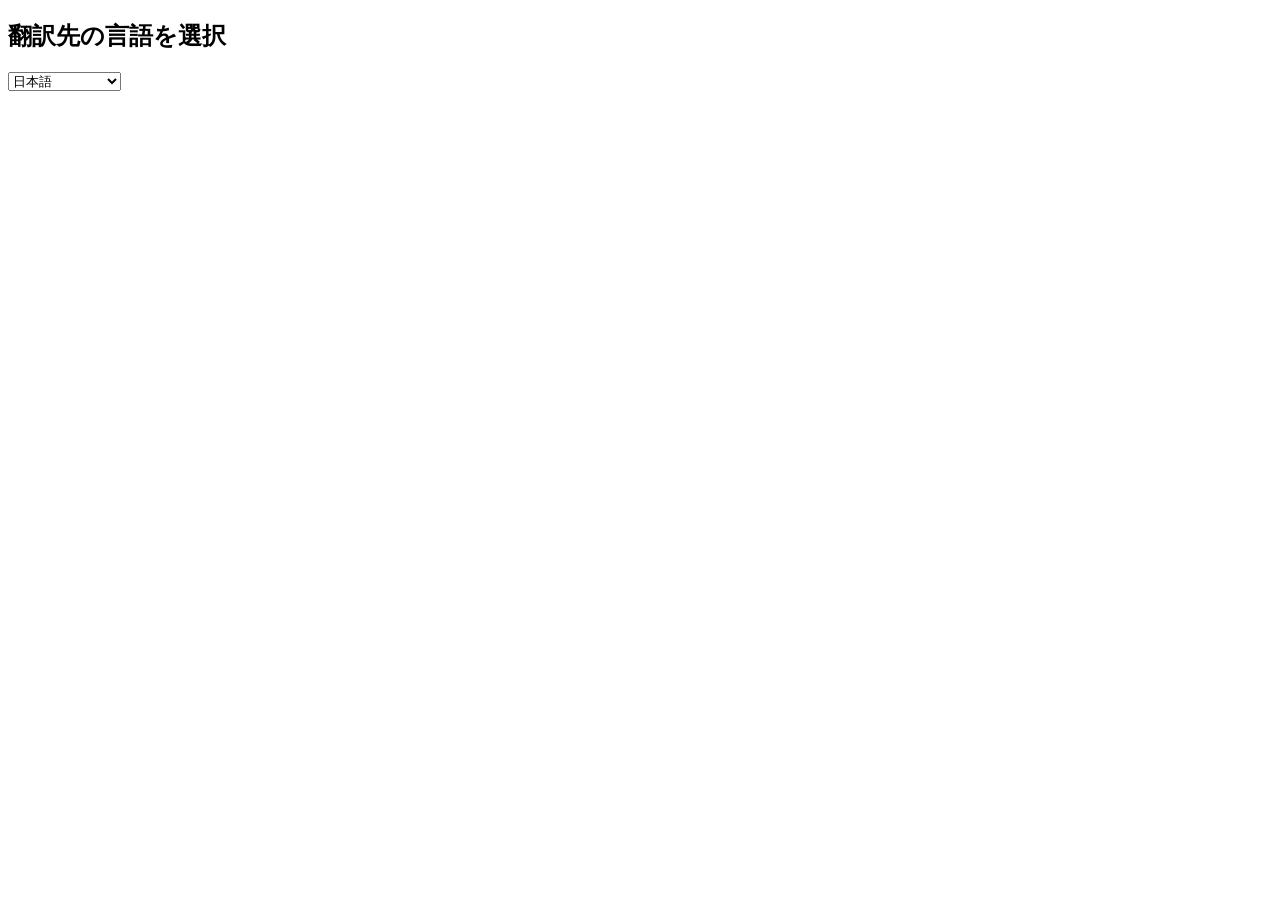
==== options.html @ bc3cb0a3 "Create options.html" ====
<!DOCTYPE html>
<html>
<head>
    <meta charset="UTF-8">
    <title>翻訳設定</title>
</head>
<body>
    <h2>翻訳先の言語を選択</h2>

    <select id="langSelect">
        <option value="ja">日本語</option>
        <option value="en">英語</option>
        <option value="ko">韓国語</option>
        <option value="zh-CN">中国語（簡体）</option>
        <option value="zh-TW">中国語（繁体）</option>
        <option value="fr">フランス語</option>
        <option value="de">ドイツ語</option>
        <option value="es">スペイン語</option>
        <option value="ru">ロシア語</option>
    </select>

    <script src="options.js"></script>
</body>
</html>
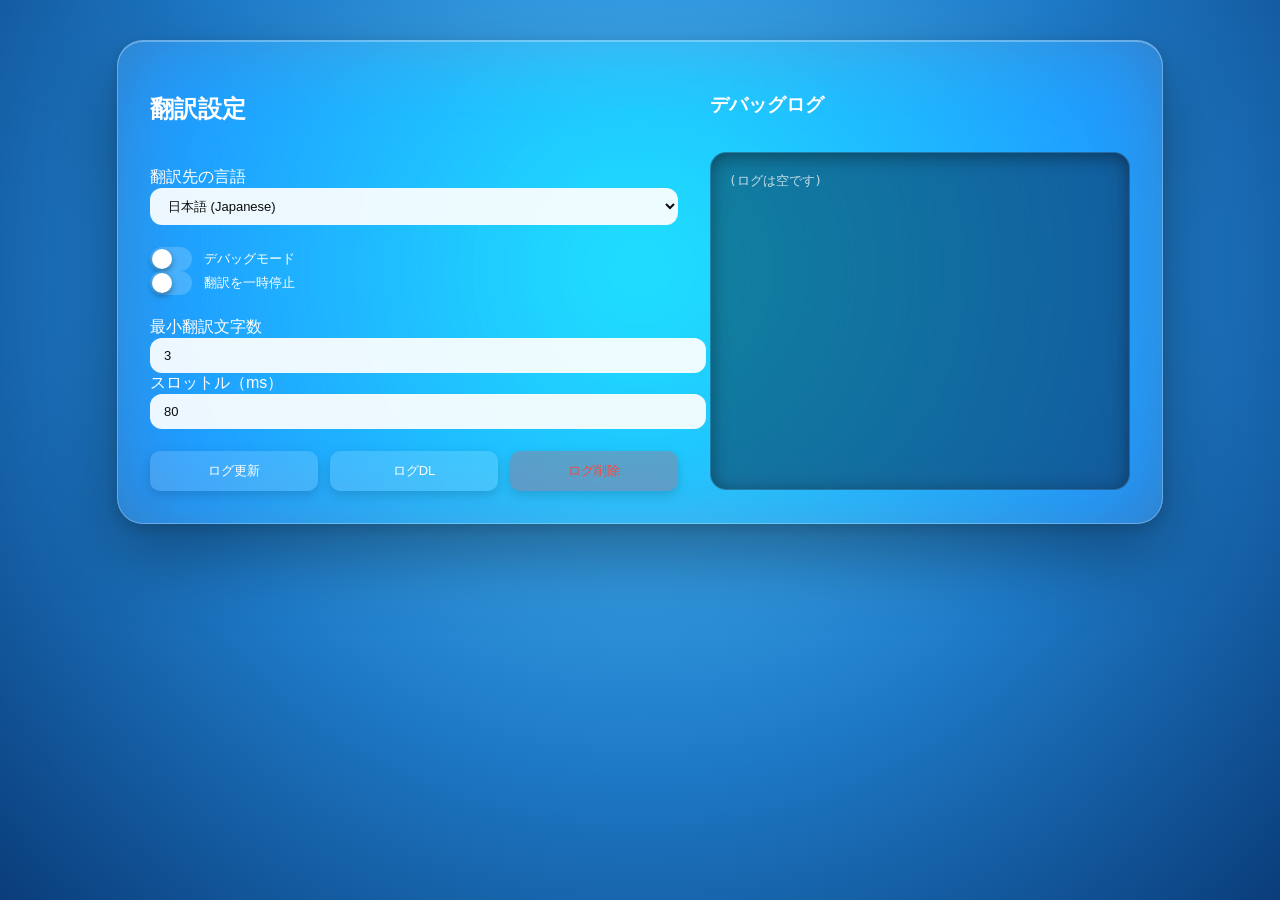
==== commit c86d8265: "1.3.2.1ソースコード" ====
--- a/options.html
+++ b/options.html
@@ -1,24 +1,68 @@
-<!DOCTYPE html>
-<html>
-<head>
-    <meta charset="UTF-8">
-    <title>翻訳設定</title>
-</head>
-<body>
-    <h2>翻訳先の言語を選択</h2>
-
-    <select id="langSelect">
-        <option value="ja">日本語</option>
-        <option value="en">英語</option>
-        <option value="ko">韓国語</option>
-        <option value="zh-CN">中国語（簡体）</option>
-        <option value="zh-TW">中国語（繁体）</option>
-        <option value="fr">フランス語</option>
-        <option value="de">ドイツ語</option>
-        <option value="es">スペイン語</option>
-        <option value="ru">ロシア語</option>
-    </select>
-
-    <script src="options.js"></script>
-</body>
-</html>
+<!DOCTYPE html>
+<html>
+<head>
+  <meta charset="UTF-8" />
+  <title>翻訳設定</title>
+  <link rel="stylesheet" href="options.css">
+</head>
+<body>
+  <div class="glass-panel wide">
+    <div class="left">
+      <h2>翻訳設定</h2>
+
+      <div class="row">
+        <label class="label">翻訳先の言語</label>
+        <select id="langSelect" class="glass-input">
+          <option value="ja">日本語 (Japanese)</option>
+          <option value="en">英語 (English)</option>
+          <option value="ko">韓国語 (Korean)</option>
+          <option value="zh-CN">中国語（簡体） (Chinese - Simplified)</option>
+          <option value="zh-TW">中国語（繁体） (Chinese - Traditional)</option>
+          <option value="fr">フランス語 (French)</option>
+          <option value="de">ドイツ語 (German)</option>
+          <option value="es">スペイン語 (Spanish)</option>
+          <option value="ru">ロシア語 (Russian)</option>
+        </select>
+      </div>
+
+      <div class="row switches">
+        <label class="switch">
+          <input type="checkbox" id="debugMode">
+          <span class="slider"></span>
+          デバッグモード
+        </label>
+
+        <label class="switch">
+          <input type="checkbox" id="pauseProcessing">
+          <span class="slider"></span>
+          翻訳を一時停止
+        </label>
+      </div>
+
+      <div class="row small-inputs">
+        <div>
+          <label class="label">最小翻訳文字数</label>
+          <input id="minLength" type="number" min="1" max="20" class="glass-input small" value="3">
+        </div>
+        <div>
+          <label class="label">スロットル（ms）</label>
+          <input id="throttleMs" type="number" min="10" max="500" class="glass-input small" value="80">
+        </div>
+      </div>
+
+      <div class="buttons">
+        <button id="refreshLogs" class="glass-btn">ログ更新</button>
+        <button id="downloadLogs" class="glass-btn">ログDL</button>
+        <button id="clearLogs" class="glass-btn danger">ログ削除</button>
+      </div>
+    </div>
+
+    <div class="right">
+      <h3>デバッグログ</h3>
+      <div id="logs" class="glass-log" aria-live="polite">(ログは空です)</div>
+    </div>
+  </div>
+
+  <script src="options.js"></script>
+</body>
+</html>
--- a/options.css
+++ b/options.css
@@ -0,0 +1,209 @@
+/* ==========================================================================
+   1) 海のような明るいブルーグラデーション
+   ========================================================================== */
+:root {
+  --bg-gradient: radial-gradient(circle at 50% 30%, #4fc3ff 0%, #1e7ac7 55%, #0a3d7a 100%);
+  --base-font: -apple-system, BlinkMacSystemFont, "SF Pro Text", "SF Pro Icons", "Helvetica Neue", Helvetica, Arial, sans-serif;
+
+  /* Liquid Glass */
+  --panel-bg: rgba(255, 255, 255, 0.12);
+  --panel-blur: 42px;
+  --panel-saturate: 240%;
+  --panel-border: rgba(255, 255, 255, 0.28);
+  --panel-radius: 26px;
+
+  --control-bg: rgba(255, 255, 255, 0.14);
+  --control-bg-hover: rgba(255, 255, 255, 0.24);
+  --control-radius: 12px;
+
+  --text-color: #ffffff;
+  --text-dim: rgba(255, 255, 255, 0.75);
+
+  --accent-color: #009dff;
+  --accent-color-hover: #1aaaff;
+}
+
+/* ==========================================================================
+   2) ベース
+   ========================================================================== */
+body {
+  margin: 0;
+  padding: 40px 20px;
+  font-family: var(--base-font);
+  background: var(--bg-gradient);
+  color: var(--text-color);
+  display: flex;
+  justify-content: center;
+  align-items: flex-start;
+  height: 100vh;
+  box-sizing: border-box;
+  -webkit-font-smoothing: antialiased;
+}
+
+/* ==========================================================================
+   3) メインパネル（左右を独立させて重なり防止）
+   ========================================================================== */
+.glass-panel.wide {
+  width: 980px;
+  padding: 32px;
+  border-radius: var(--panel-radius);
+  background: var(--panel-bg);
+  backdrop-filter: blur(var(--panel-blur)) saturate(var(--panel-saturate));
+  -webkit-backdrop-filter: blur(var(--panel-blur)) saturate(var(--panel-saturate));
+  border: 1px solid var(--panel-border);
+  box-shadow:
+    0 4px 14px rgba(0, 0, 0, 0.15),
+    0 30px 70px rgba(0, 0, 0, 0.35),
+    inset 0 1px 0px rgba(255, 255, 255, 0.3);
+
+  display: grid;
+  grid-template-columns: 1fr 420px; /* 左：設定 / 右：ログ */
+  gap: 32px;
+}
+
+/* 左側（設定） */
+.left {
+  display: flex;
+  flex-direction: column;
+  gap: 22px;
+}
+
+/* 右側（ログ） */
+.right {
+  display: flex;
+  flex-direction: column;
+  gap: 16px;
+}
+
+/* ==========================================================================
+   4) 入力欄（黒文字で可読性UP）
+   ========================================================================== */
+.glass-input {
+  width: 100%;
+  padding: 10px 14px;
+  border-radius: var(--control-radius);
+  background: rgba(255,255,255,0.92);
+  color: #0b0b0b;
+  font-size: 13px;
+  border: none;
+  box-shadow: inset 0 1px 1px rgba(255,255,255,0.2);
+  outline: none;
+  transition: background 0.2s, box-shadow 0.2s;
+}
+
+.glass-input:focus {
+  background: rgba(255,255,255,0.98);
+  box-shadow: 0 0 0 3px rgba(0,157,255,0.35);
+}
+
+/* select の矢印 */
+select.glass-input {
+  background-image: url("data:image/svg+xml;utf8,<svg xmlns='http://w3.org' width='16' height='16' viewBox='0 0 24 24' fill='none' stroke='black' stroke-width='2.5' stroke-linecap='round' stroke-linejoin='round'><polyline points='6 9 12 15 18 9'></polyline></svg>");
+  background-repeat: no-repeat;
+  background-position: right 14px center;
+  background-size: 11px;
+  padding-right: 36px;
+}
+
+/* ==========================================================================
+   5) トグルスイッチ
+   ========================================================================== */
+.switch {
+  display: flex;
+  align-items: center;
+  gap: 12px;
+  cursor: pointer;
+  user-select: none;
+  font-size: 13px;
+  font-weight: 500;
+}
+
+.switch input { display: none; }
+
+.slider {
+  width: 42px;
+  height: 24px;
+  background: rgba(255,255,255,0.18);
+  border-radius: 24px;
+  position: relative;
+  transition: background 0.2s;
+}
+
+.slider::after {
+  content: "";
+  width: 20px;
+  height: 20px;
+  background: #ffffff;
+  border-radius: 50%;
+  position: absolute;
+  top: 2px;
+  left: 2px;
+  transition: transform 0.2s;
+  box-shadow: 0 3px 6px rgba(0,0,0,0.35);
+}
+
+.switch input:checked + .slider {
+  background: var(--accent-color);
+}
+
+.switch input:checked + .slider::after {
+  transform: translateX(18px);
+}
+
+/* ==========================================================================
+   6) ボタン
+   ========================================================================== */
+.buttons {
+  display: flex;
+  gap: 12px;
+}
+
+.glass-btn {
+  flex: 1;
+  padding: 11px 16px;
+  border-radius: 10px;
+  font-size: 13px;
+  font-weight: 500;
+  cursor: pointer;
+  color: var(--text-color);
+  background: var(--control-bg);
+  border: none;
+  box-shadow: 0 4px 12px rgba(0,0,0,0.15);
+  transition: all 0.15s;
+}
+
+.glass-btn:hover {
+  background: var(--control-bg-hover);
+  transform: translateY(-2px);
+}
+
+.glass-btn.danger {
+  background: rgba(255,59,48,0.25);
+  color: #ff453a;
+}
+
+/* ==========================================================================
+   7) ログ領域（固定高さ＋スクロール＝重なり完全解消）
+   ========================================================================== */
+.glass-log {
+  height: 300px;          /* ← 固定高さ */
+  overflow-y: auto;       /* ← ログが長くてもスクロール */
+  background: rgba(0, 20, 45, 0.45);
+  border-radius: 16px;
+  padding: 18px;
+  border: 1px solid rgba(255,255,255,0.08);
+  box-shadow: inset 0 4px 18px rgba(0,0,0,0.4);
+  color: var(--text-dim);
+  font-family: "SF Mono", Menlo, monospace;
+  font-size: 12.5px;
+  line-height: 1.6;
+}
+
+/* スクロールバー（海色） */
+.glass-log::-webkit-scrollbar {
+  width: 6px;
+}
+.glass-log::-webkit-scrollbar-thumb {
+  background: rgba(0,157,255,0.45);
+  border-radius: 10px;
+}
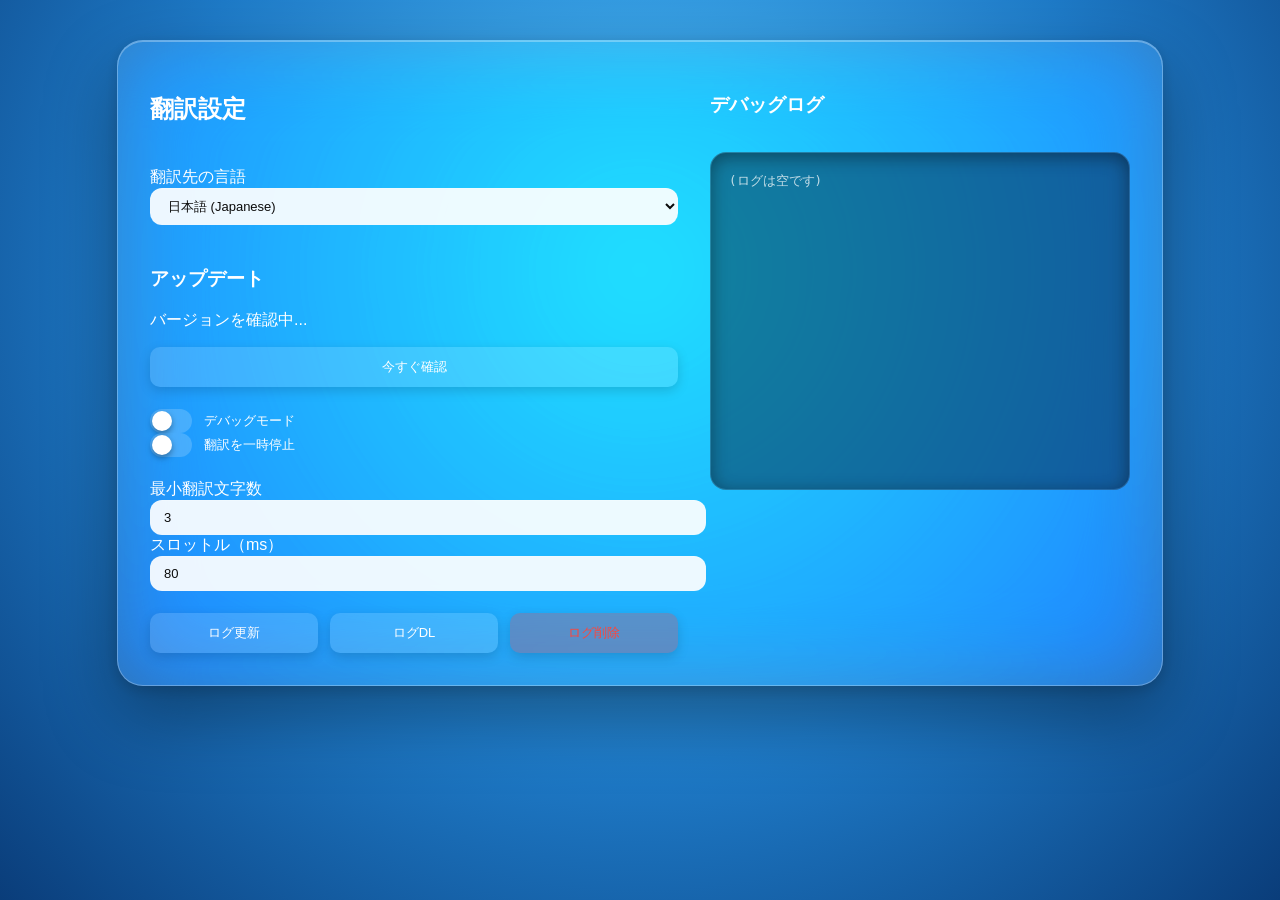
==== commit 2c3d14cd: "Add update status and manual update check controls to the options page." ====
--- a/options.html
+++ b/options.html
@@ -1,68 +1,75 @@
-<!DOCTYPE html>
-<html>
-<head>
-  <meta charset="UTF-8" />
-  <title>翻訳設定</title>
-  <link rel="stylesheet" href="options.css">
-</head>
-<body>
-  <div class="glass-panel wide">
-    <div class="left">
-      <h2>翻訳設定</h2>
-
-      <div class="row">
-        <label class="label">翻訳先の言語</label>
-        <select id="langSelect" class="glass-input">
-          <option value="ja">日本語 (Japanese)</option>
-          <option value="en">英語 (English)</option>
-          <option value="ko">韓国語 (Korean)</option>
-          <option value="zh-CN">中国語（簡体） (Chinese - Simplified)</option>
-          <option value="zh-TW">中国語（繁体） (Chinese - Traditional)</option>
-          <option value="fr">フランス語 (French)</option>
-          <option value="de">ドイツ語 (German)</option>
-          <option value="es">スペイン語 (Spanish)</option>
-          <option value="ru">ロシア語 (Russian)</option>
-        </select>
-      </div>
-
-      <div class="row switches">
-        <label class="switch">
-          <input type="checkbox" id="debugMode">
-          <span class="slider"></span>
-          デバッグモード
-        </label>
-
-        <label class="switch">
-          <input type="checkbox" id="pauseProcessing">
-          <span class="slider"></span>
-          翻訳を一時停止
-        </label>
-      </div>
-
-      <div class="row small-inputs">
-        <div>
-          <label class="label">最小翻訳文字数</label>
-          <input id="minLength" type="number" min="1" max="20" class="glass-input small" value="3">
-        </div>
-        <div>
-          <label class="label">スロットル（ms）</label>
-          <input id="throttleMs" type="number" min="10" max="500" class="glass-input small" value="80">
-        </div>
-      </div>
-
-      <div class="buttons">
-        <button id="refreshLogs" class="glass-btn">ログ更新</button>
-        <button id="downloadLogs" class="glass-btn">ログDL</button>
-        <button id="clearLogs" class="glass-btn danger">ログ削除</button>
-      </div>
-    </div>
-
-    <div class="right">
-      <h3>デバッグログ</h3>
-      <div id="logs" class="glass-log" aria-live="polite">(ログは空です)</div>
-    </div>
-  </div>
-
-  <script src="options.js"></script>
-</body>
-</html>
+<!DOCTYPE html>
+<html lang="ja">
+<head>
+  <meta charset="UTF-8" />
+  <title>翻訳設定</title>
+  <link rel="stylesheet" href="options.css">
+</head>
+<body>
+  <div class="glass-panel wide">
+    <div class="left">
+      <h2>翻訳設定</h2>
+
+      <div class="row">
+        <label class="label">翻訳先の言語</label>
+        <select id="langSelect" class="glass-input">
+          <option value="ja">日本語 (Japanese)</option>
+          <option value="en">英語 (English)</option>
+          <option value="ko">韓国語 (Korean)</option>
+          <option value="zh-CN">中国語（簡体） (Chinese - Simplified)</option>
+          <option value="zh-TW">中国語（繁体） (Chinese - Traditional)</option>
+          <option value="fr">フランス語 (French)</option>
+          <option value="de">ドイツ語 (German)</option>
+          <option value="es">スペイン語 (Spanish)</option>
+          <option value="ru">ロシア語 (Russian)</option>
+        </select>
+      </div>
+
+      <section class="row update-panel" aria-labelledby="updateHeading">
+        <h3 id="updateHeading">アップデート</h3>
+        <p id="updateStatus">バージョンを確認中...</p>
+        <div class="buttons">
+          <button id="checkUpdate" class="glass-btn">今すぐ確認</button>
+          <button id="openRelease" class="glass-btn" hidden>更新ページを開く</button>
+        </div>
+      </section>
+
+      <div class="row switches">
+        <label class="switch">
+          <input type="checkbox" id="debugMode">
+          <span class="slider"></span>
+          デバッグモード
+        </label>
+        <label class="switch">
+          <input type="checkbox" id="pauseProcessing">
+          <span class="slider"></span>
+          翻訳を一時停止
+        </label>
+      </div>
+
+      <div class="row small-inputs">
+        <div>
+          <label class="label">最小翻訳文字数</label>
+          <input id="minLength" type="number" min="1" max="20" class="glass-input small" value="3">
+        </div>
+        <div>
+          <label class="label">スロットル（ms）</label>
+          <input id="throttleMs" type="number" min="10" max="500" class="glass-input small" value="80">
+        </div>
+      </div>
+
+      <div class="buttons">
+        <button id="refreshLogs" class="glass-btn">ログ更新</button>
+        <button id="downloadLogs" class="glass-btn">ログDL</button>
+        <button id="clearLogs" class="glass-btn danger">ログ削除</button>
+      </div>
+    </div>
+
+    <div class="right">
+      <h3>デバッグログ</h3>
+      <div id="logs" class="glass-log" aria-live="polite">(ログは空です)</div>
+    </div>
+  </div>
+  <script src="options.js"></script>
+</body>
+</html>
